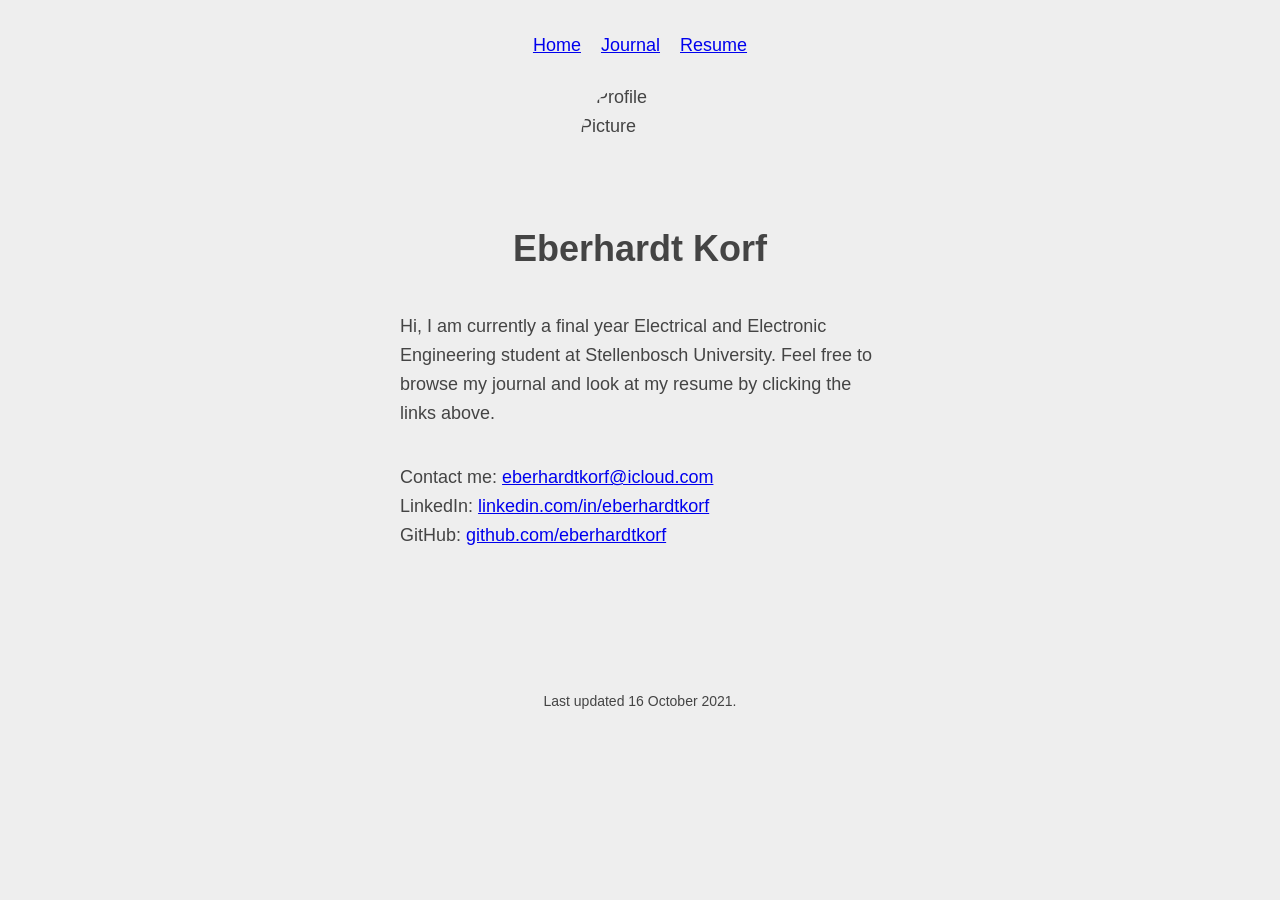
==== index_real.html @ d8b5eda8 "added tempo blank html to show before website is finshed" ====
<!doctype html>
<html lang="en">

  <head>
    <meta charset="utf-8">
    <meta name="viewport" content="width=device-width, initial-scale=1">
    <link href="stylesheets/style.css" rel="stylesheet" type="text/css">
    <title>Eberhardt Korf</title>
  </head>

  <body>  

    <header class="page-header">
      <nav>
        <ul class="page-nav">
          <li> <a href="/"> Home </a> </li>
          <li> <a href="journal.html"> Journal </a> </li>
          <li> <a href="documents/resume_eberhardtkorf.pdf" target="_blank"> Resume </a> </li>
        </ul>
      </nav>
      <img class="profilepicture" src="images/profilepic.png" alt="Profile Picture" width="120" height="120">

      <h1>Eberhardt Korf</h1>

    </header>

    <main class="home">
      <p>Hi, 
        I am currently a final year Electrical and Electronic Engineering student at Stellenbosch University.
        Feel free to browse my journal and look at my resume by clicking the links above.
      </p>


      <ul class="contact">
        <li>Contact me: <a href="mailto:eberhardtkorf@icloud.com">eberhardtkorf@icloud.com</a></li>
        <li>LinkedIn: <a href="https://www.linkedin.com/in/eberhardtkorf/" target="_blank">linkedin.com/in/eberhardtkorf</a></li>
        <li>GitHub: <a href="https://github.com/eberhardtkorf" target="_blank">github.com/eberhardtkorf</a></li>
      </ul>

      <p></p>
      <p></p>

    </main>

    <footer class="page-footer">
      <p>Last updated 16 October 2021.</p>
    </footer>


  </body>
</html>

<!-- test zero-md -->
---- stylesheets/style.css ----
html {
    font-family: sans-serif;
}

main {
    margin-bottom: 50px;
}

body {
    background-color: #EEEEEE;
    line-height: 1.6;
    font-size: 18px;
    color: #444;
}

h1, h2, h3 {
    line-height: 1.2
}

.profilepicture {
    border-radius: 50%;
    filter: grayscale(100%);
}

.page-header {
    display: flex;
    justify-content: center;
    align-items: center;
    flex-direction: column;
    font-size: 18px;
}
   
.page-footer {
    display: flex;
    justify-content: center;
    align-items: center;
    flex-direction: column;
    font-size: 14px;
}

.page-header > p, .page-footer > p {
    margin: 0;
    text-align: center;
}







/* Navigation. */
nav ul {
display: flex;
justify-content: space-between;
list-style-type: none;
padding: 5px;
}

nav ul li {
margin-left: 10px;
margin-right: 10px;
}

.flex-container {
display: flex;
align-items: center;
flex-direction: column;
}



.journal-list > li > time {
margin-right: 25px;
}

.journal-list, .contact {
list-style-type: none;
padding: 0px;
}

.quote-list > li {
margin-top: 15px;
margin-bottom: 15px;
}



.page-nav {
display: flex;
justify-content: center;
}

.home {
display: flex;
flex-direction: column;
justify-content: center;
}


@media only screen and (min-width: 992px) {
body {
    text-size-adjust: 100%;
    -webkit-text-size-adjust: 100%;
    -moz-text-size-adjust: 100%;
    margin-left: auto;
    margin-right: auto;
    width: 50%;
}

.home {
    width: 75%;
    margin-left: auto;
    margin-right: auto;
}

.page-header, .page-footer {
    width: 50%;
    margin-left: auto;
    margin-right: auto;
}
}

@media only screen and (max-width: 991px)
{
body {
    -webkit-text-size-adjust: 100%;
}

main {
    margin: 0px;
    width: 100%;
}

}
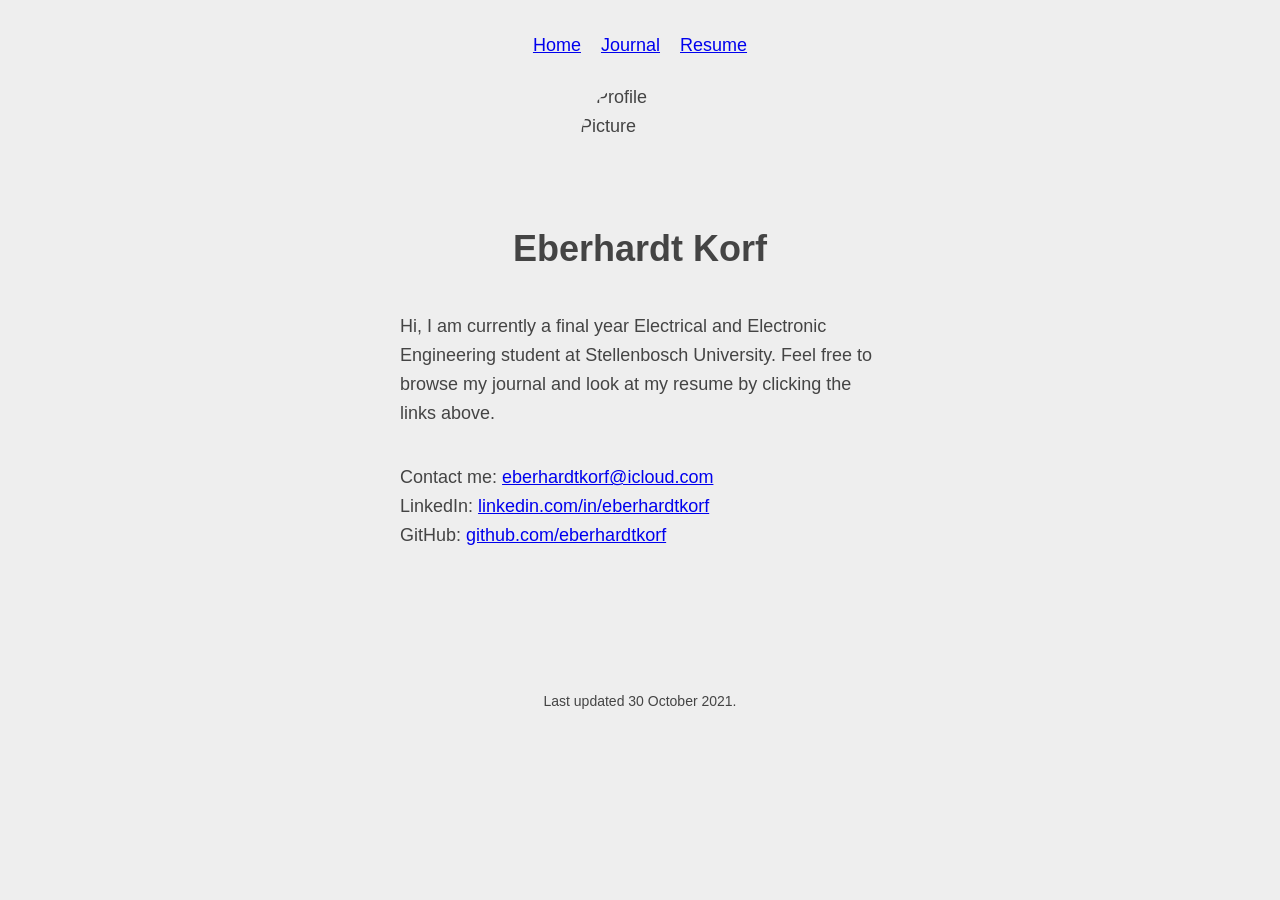
==== commit c44996e3: "taken offline" ====
--- a/index_real.html
+++ b/index_real.html
@@ -43,7 +43,7 @@
     </main>
 
     <footer class="page-footer">
-      <p>Last updated 16 October 2021.</p>
+      <p>Last updated 30 October 2021.</p>
     </footer>
 
 
